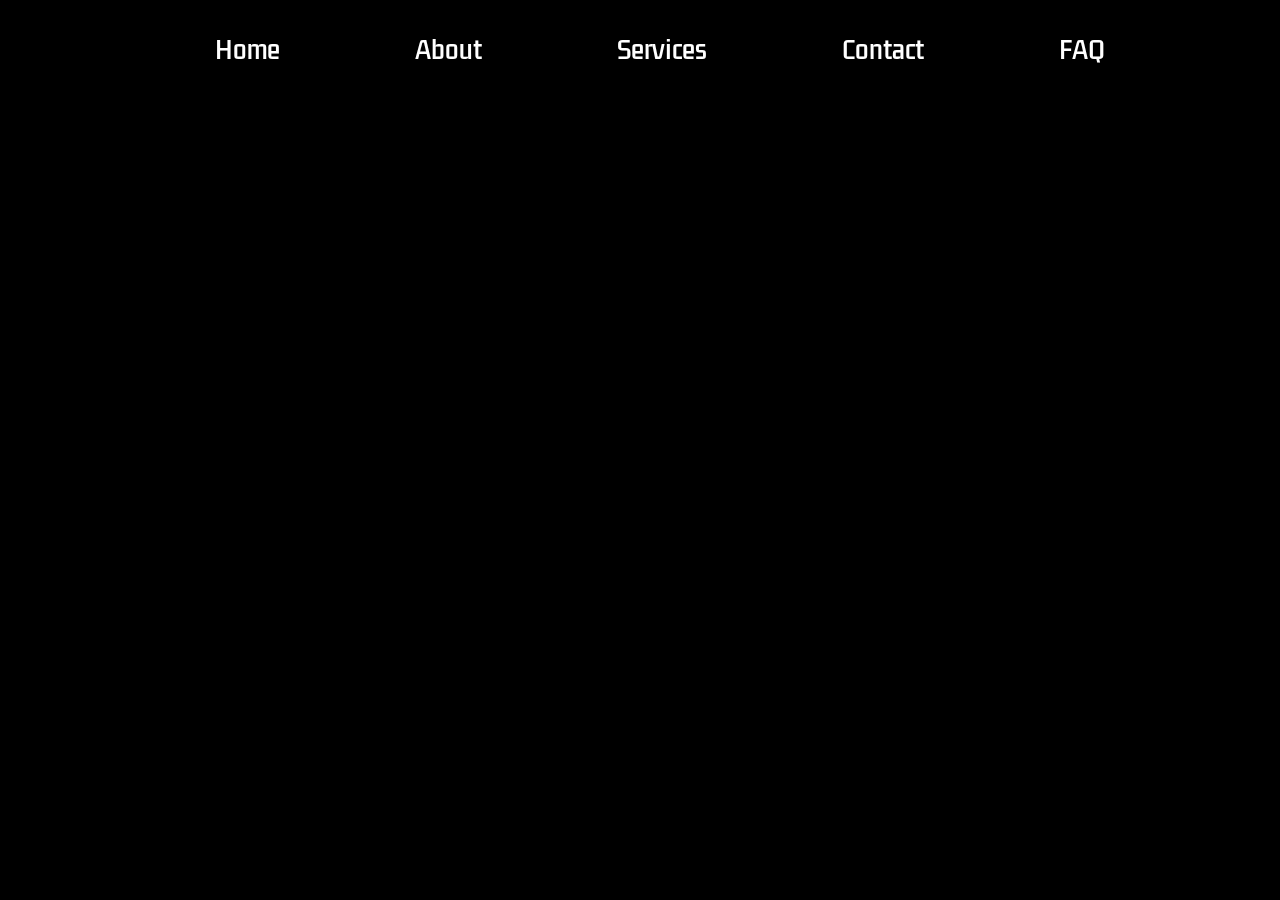
==== about.html @ 0451ad49 "I have added the base of everything." ====
<!DOCTYPE html>
<html lang="en">
<head>
    <meta charset="UTF-8">
    <meta name="viewport" content="width=device-width, initial-scale=1.0">
    <title>Bubbes Landscaping</title>
    <link rel="stylesheet" href="style.css">
    <link rel="preconnect" href="https://fonts.googleapis.com">
<link rel="preconnect" href="https://fonts.gstatic.com" crossorigin>
<link href="https://fonts.googleapis.com/css2?family=Kdam+Thmor+Pro&display=swap" rel="stylesheet">    
</head>
<body>
<div class="imageContainerOne"></div>
<div class="pageOne">
<header>
    <ul>
        <li><a href="">Home</a></li>
        <li><a href="">About</a></li>
        <li><a href="">Services</a></li>
        <li><a href="">Contact</a></li>
        <li><a href="">FAQ</a></li>
    </ul>
</header>
    


</div>
<div class="imageContainerTwo">

</div>


    <script src="script.js"></script>
</body>
</html>
---- style.css ----
*{
    margin: 0;
    font-size: 18px;
    box-sizing: border-box;
    font-family: "Kdam Thmor Pro", sans-serif;
    font-weight: 400;
    font-style: normal;
}
body{
    background-color: black;
}
header{
    max-width: 1200px;
    width: 1200px;
    margin: 0 auto;
    position: fixed;
    top: 0;
    left: 50%;
    transform: translate(-50%, 0%);
    background-color: transparent;
    height: 100px;
}
header > ul {
    display: flex;
    justify-content: space-evenly;
    align-items: center;
    height: 100%;
}
header ul li{
    list-style-type: none;
}
header ul li a{
    font-size: 1.35rem;
    color: white;
    text-decoration: none;
}
li:hover{
    scale: 1.03;
}
li a:hover{
    color: rgb(231, 231, 231);
    transform: scale(1.2);
}
.imageIndexContainerOne{
    height: 100vh;
    background-image: url(images/One.jpg);
    background-position: center;
    background-size: cover;
    background-attachment: fixed;
    filter: opacity(80%);
}
.imageContainerTwo{
    height: 100vh;
    width: 100%;
}

/* THIS NEXT PART IS FOR TH */
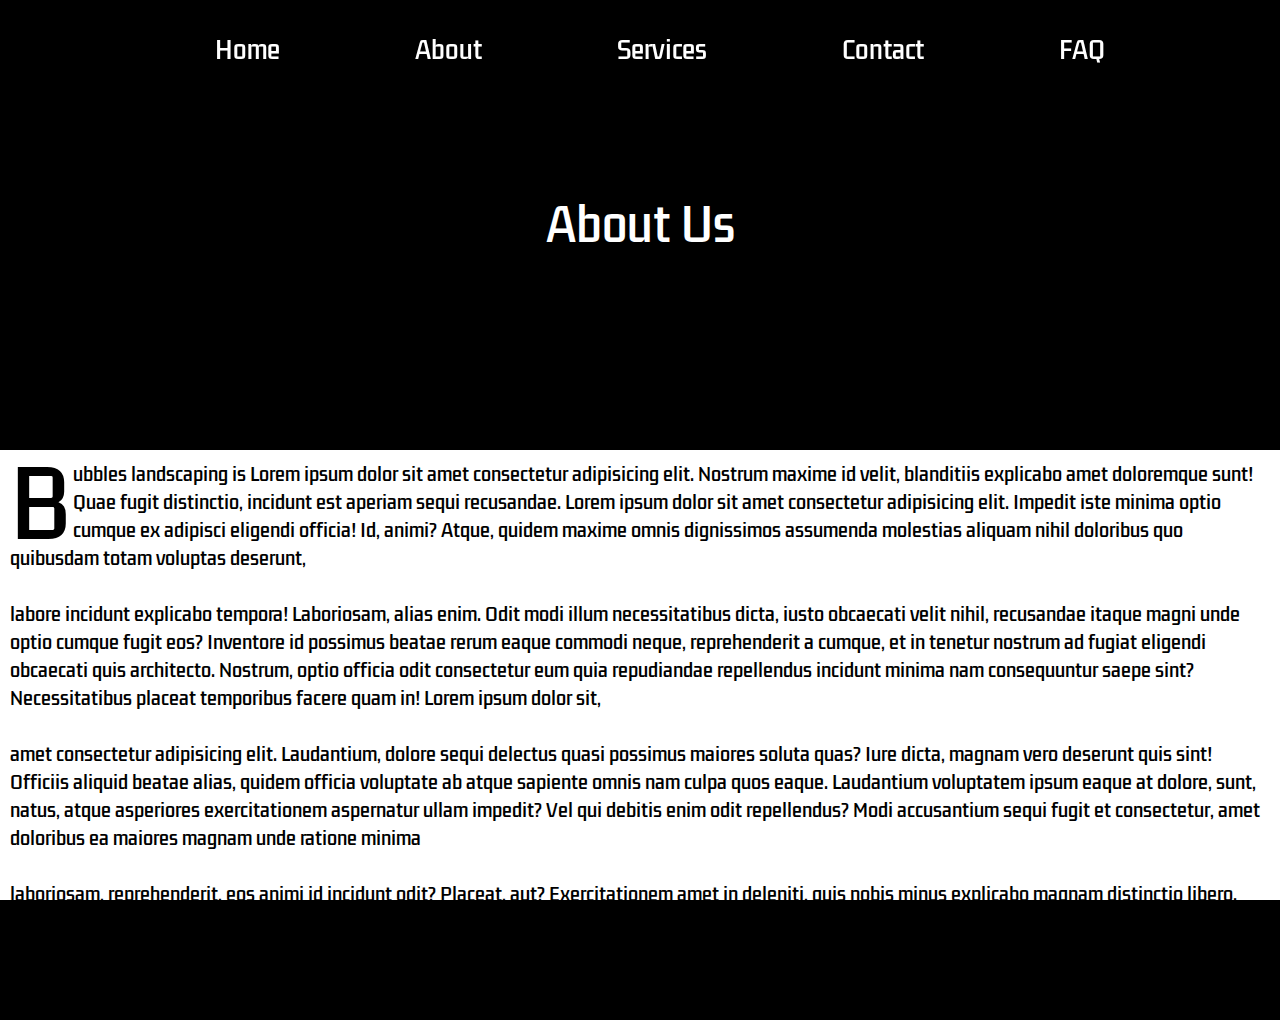
==== commit 403b34ef: "Update about.html" ====
--- a/about.html
+++ b/about.html
@@ -6,30 +6,57 @@
     <title>Bubbes Landscaping</title>
     <link rel="stylesheet" href="style.css">
     <link rel="preconnect" href="https://fonts.googleapis.com">
-<link rel="preconnect" href="https://fonts.gstatic.com" crossorigin>
-<link href="https://fonts.googleapis.com/css2?family=Kdam+Thmor+Pro&display=swap" rel="stylesheet">    
+    <link rel="preconnect" href="https://fonts.gstatic.com" crossorigin>
+    <link href="https://fonts.googleapis.com/css2?family=Kdam+Thmor+Pro&display=swap" rel="stylesheet">
 </head>
+
 <body>
-<div class="imageContainerOne"></div>
-<div class="pageOne">
-<header>
-    <ul>
-        <li><a href="">Home</a></li>
-        <li><a href="">About</a></li>
-        <li><a href="">Services</a></li>
-        <li><a href="">Contact</a></li>
-        <li><a href="">FAQ</a></li>
-    </ul>
-</header>
-    
+    <div class="aboutImageContainerOne"></div>
+    <div class="aboutUsTopText">About Us</div>
+    <div class="pageOne">
+        <header>
+            <ul>
+                <li><a href="index.html">Home</a></li>
+                <li><a href="about.html">About</a></li>
+                <li><a href="services.html">Services</a></li>
+                <li><a href="contact.html">Contact</a></li>
+                <li><a href="FAQ.html">FAQ</a></li>
+            </ul>
+        </header>
+    </div>
 
+    <div class="aboutUsParagraph"><span class="largeLetter">B</span>ubbles landscaping is Lorem ipsum dolor sit amet
+        consectetur adipisicing elit. Nostrum maxime id velit, blanditiis explicabo amet doloremque sunt! Quae fugit
+        distinctio, incidunt est aperiam sequi recusandae. Lorem ipsum dolor sit amet consectetur adipisicing elit.
+        Impedit iste minima optio cumque ex adipisci eligendi officia! Id, animi? Atque, quidem maxime omnis dignissimos
+        assumenda molestias aliquam nihil doloribus quo quibusdam totam voluptas deserunt,
+        <br>
+        <br>
+        labore incidunt explicabo
+        tempora! Laboriosam, alias enim. Odit modi illum necessitatibus dicta, iusto obcaecati velit nihil, recusandae
+        itaque magni unde optio cumque fugit eos? Inventore id possimus beatae rerum eaque commodi neque, reprehenderit
+        a cumque, et in tenetur nostrum ad fugiat eligendi obcaecati quis architecto. Nostrum, optio officia odit
+        consectetur eum quia repudiandae repellendus incidunt minima nam consequuntur saepe sint? Necessitatibus placeat
+        temporibus facere quam in! Lorem ipsum dolor sit,
+        <br>
+        <br>
+        amet consectetur adipisicing elit. Laudantium, dolore sequi
+        delectus quasi possimus maiores soluta quas? Iure dicta, magnam vero deserunt quis sint! Officiis aliquid beatae
+        alias, quidem officia voluptate ab atque sapiente omnis nam culpa quos eaque. Laudantium voluptatem ipsum eaque
+        at dolore, sunt, natus, atque asperiores exercitationem aspernatur ullam impedit? Vel qui debitis enim odit
+        repellendus? Modi accusantium sequi fugit et consectetur, amet doloribus ea maiores magnam unde ratione minima
+        <br>
+        <br>
+        laboriosam, reprehenderit, eos animi id incidunt odit? Placeat, aut? Exercitationem amet in deleniti, quis nobis
+        minus explicabo magnam distinctio libero. Repellendus consectetur eveniet, iusto similique praesentium sit?
+        Lorem ipsum dolor sit amet consectetur adipisicing elit. Aspernatur unde consequuntur nisi totam omnis
+        voluptatum deleniti magnam reiciendis cumque iste? Lorem ipsum dolor, sit amet consectetur adipisicing elit.
+        Consequatur, odio. Lorem ipsum, dolor sit amet consectetur adipisicing elit. Fugiat, autem corrupti. At nam
+        blanditiis, sapiente minima explicabo eligendi eveniet omnis quod a, possimus ex ea facilis quae libero
+        recusandae aspernatur.
+    </div>
 
-</div>
-<div class="imageContainerTwo">
-
-</div>
 
 
     <script src="script.js"></script>
 </body>
-</html>--- a/style.css
+++ b/style.css
@@ -8,6 +8,7 @@
 }
 body{
     background-color: black;
+    position: relative;
 }
 header{
     max-width: 1200px;
@@ -31,7 +32,7 @@
 }
 header ul li a{
     font-size: 1.35rem;
-    color: white;
+    color: rgb(255, 255, 255);
     text-decoration: none;
 }
 li:hover{
@@ -53,5 +54,131 @@
     height: 100vh;
     width: 100%;
 }
+.pageOne{
+    height: 100vh;
+    top: 0;
+    width: 100%;
+    position: absolute;
+}
+/* THIS NEXT PART IS FOR THE MISSION STATEMENT */
 
-/* THIS NEXT PART IS FOR TH */+.ourMissionBox{
+    height: 500px;
+    width: 400px;
+    backdrop-filter: blur(5px);
+    background-color: transparent;
+    position: absolute;
+    top: 23%;
+    left: 20%;
+    border-top-left-radius: 5px;
+    border-top-right-radius: 20%;
+    border-bottom-left-radius: 0;
+    border-bottom-right-radius: 10px;
+    text-align: center;
+    color: white;
+    
+}
+.ourMissionBox h1{
+    margin-top: 10px;
+    color: white;
+    font-size: 2rem;
+    padding-bottom: 20px;
+}
+.serviceButtonContainer{
+    transform: translate(-50%, -50%);
+    height: 50px;
+    width: 60%;
+    position: absolute;
+    top: 85%;
+    left: 50%;
+
+}
+.servicesButton{
+    width: 60%;
+    height: 50px;
+    position: absolute;
+    top: 90%;
+    background-color: rgb(187, 255, 132);
+    border: 2px dashed black;
+    border-radius: 10px;
+    cursor: pointer;
+    transform: translate(-50%, -50%);
+    transition: .25s;
+}
+.disappear{
+    transition: .25s;
+    transition-delay: 2s;
+}
+.appear{
+    transition: .25s;
+    transition-delay: 2s;
+}
+.servicesButton .appear{
+    display: none;
+    transition: .25s;
+}
+.serviceButtonContainer:hover .servicesButton{
+    background-color: rgb(236, 236, 236);
+    scale: 1.008;
+}
+.serviceButtonContainer:hover .disappear{
+    display: none;
+}
+.serviceButtonContainer:hover .appear{
+    display:block;
+}
+/* END OF HOME PAGE CODE */
+
+/* ABOUT PAGE CODE */
+.aboutImageContainerOne{
+    height: 50vh;
+    width: 100%;
+    background-image: url(images/yard.jpg);
+    background-repeat: no-repeat;
+    background-size: cover;
+    background-position-y: 30%;
+    filter: opacity(60%);
+}
+.aboutUsTopText{
+    color: white;
+    font-size: 2.5rem;
+    position: absolute;
+    top: 25%;
+    left: 50%;
+    transform: translate(-50%, -50%);
+}
+.aboutUsParagraph{
+    max-width: 1500px;
+    margin: 0 auto;
+    background-color: white;
+    height: 50vh;
+    padding-top: 10px;
+    padding-right: 10px;
+    padding-left: 10px;
+}
+.aboutUsParagraph:first-letter{
+    float: left;
+    font-size: 5em;
+    line-height: 0.5em;
+    padding-bottom: 0.05em;
+    padding-top: 0.26em;
+}
+/* END OF ABOUT PAGE */
+
+/* START OF SERVICES PAGE */ 
+
+.servicesImageContainerOne{
+    height: 100vh;
+    background-image: url(images/landscaper.jpg);
+    background-size: cover;
+    background-position-y: 65%;
+    filter: opacity(50%);
+}
+.topServiceText{
+    position: absolute;
+    color: white;
+    font-size: 2rem;
+    top: 25%;
+    left: 50%;
+    transform: translate(-50%, -50%);
+}
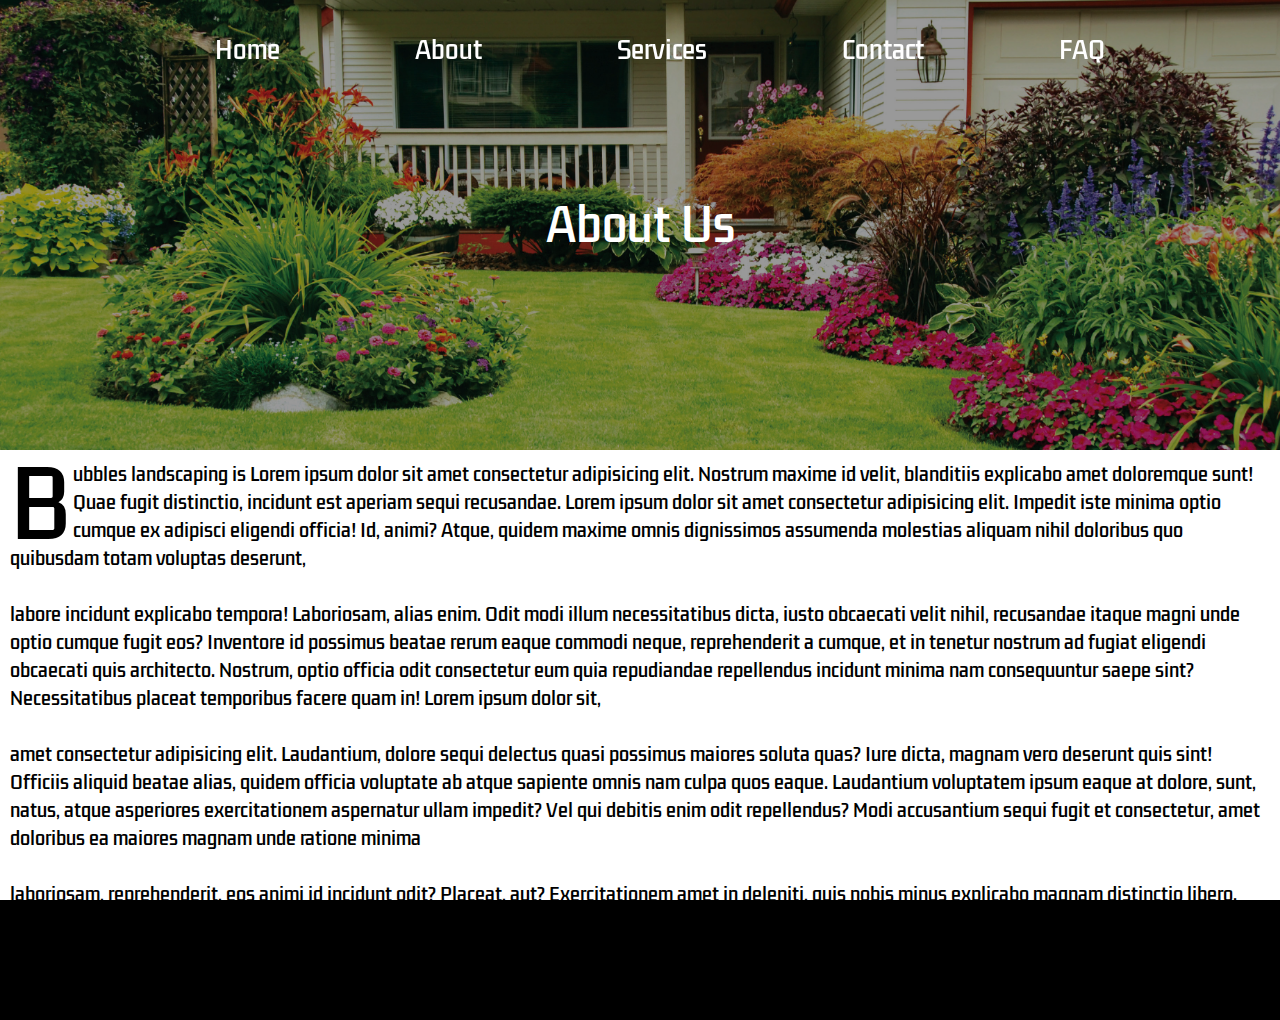
==== commit d5e3c695: "Update about.html" ====
--- a/about.html
+++ b/about.html
@@ -1,5 +1,6 @@
 <!DOCTYPE html>
 <html lang="en">
+
 <head>
     <meta charset="UTF-8">
     <meta name="viewport" content="width=device-width, initial-scale=1.0">
@@ -28,26 +29,34 @@
     <div class="aboutUsParagraph"><span class="largeLetter">B</span>ubbles landscaping is Lorem ipsum dolor sit amet
         consectetur adipisicing elit. Nostrum maxime id velit, blanditiis explicabo amet doloremque sunt! Quae fugit
         distinctio, incidunt est aperiam sequi recusandae. Lorem ipsum dolor sit amet consectetur adipisicing elit.
-        Impedit iste minima optio cumque ex adipisci eligendi officia! Id, animi? Atque, quidem maxime omnis dignissimos
+        Impedit iste minima optio cumque ex adipisci eligendi officia! Id, animi? Atque, quidem maxime omnis
+        dignissimos
         assumenda molestias aliquam nihil doloribus quo quibusdam totam voluptas deserunt,
         <br>
         <br>
         labore incidunt explicabo
-        tempora! Laboriosam, alias enim. Odit modi illum necessitatibus dicta, iusto obcaecati velit nihil, recusandae
-        itaque magni unde optio cumque fugit eos? Inventore id possimus beatae rerum eaque commodi neque, reprehenderit
+        tempora! Laboriosam, alias enim. Odit modi illum necessitatibus dicta, iusto obcaecati velit nihil,
+        recusandae
+        itaque magni unde optio cumque fugit eos? Inventore id possimus beatae rerum eaque commodi neque,
+        reprehenderit
         a cumque, et in tenetur nostrum ad fugiat eligendi obcaecati quis architecto. Nostrum, optio officia odit
-        consectetur eum quia repudiandae repellendus incidunt minima nam consequuntur saepe sint? Necessitatibus placeat
+        consectetur eum quia repudiandae repellendus incidunt minima nam consequuntur saepe sint? Necessitatibus
+        placeat
         temporibus facere quam in! Lorem ipsum dolor sit,
         <br>
         <br>
         amet consectetur adipisicing elit. Laudantium, dolore sequi
-        delectus quasi possimus maiores soluta quas? Iure dicta, magnam vero deserunt quis sint! Officiis aliquid beatae
-        alias, quidem officia voluptate ab atque sapiente omnis nam culpa quos eaque. Laudantium voluptatem ipsum eaque
+        delectus quasi possimus maiores soluta quas? Iure dicta, magnam vero deserunt quis sint! Officiis aliquid
+        beatae
+        alias, quidem officia voluptate ab atque sapiente omnis nam culpa quos eaque. Laudantium voluptatem ipsum
+        eaque
         at dolore, sunt, natus, atque asperiores exercitationem aspernatur ullam impedit? Vel qui debitis enim odit
-        repellendus? Modi accusantium sequi fugit et consectetur, amet doloribus ea maiores magnam unde ratione minima
+        repellendus? Modi accusantium sequi fugit et consectetur, amet doloribus ea maiores magnam unde ratione
+        minima
         <br>
         <br>
-        laboriosam, reprehenderit, eos animi id incidunt odit? Placeat, aut? Exercitationem amet in deleniti, quis nobis
+        laboriosam, reprehenderit, eos animi id incidunt odit? Placeat, aut? Exercitationem amet in deleniti, quis
+        nobis
         minus explicabo magnam distinctio libero. Repellendus consectetur eveniet, iusto similique praesentium sit?
         Lorem ipsum dolor sit amet consectetur adipisicing elit. Aspernatur unde consequuntur nisi totam omnis
         voluptatum deleniti magnam reiciendis cumque iste? Lorem ipsum dolor, sit amet consectetur adipisicing elit.
@@ -60,3 +69,5 @@
 
     <script src="script.js"></script>
 </body>
+
+</html>
--- a/style.css
+++ b/style.css
@@ -61,7 +61,35 @@
     position: absolute;
 }
 /* THIS NEXT PART IS FOR THE MISSION STATEMENT */
-
+.hoursBox{
+    width: 400px;
+    height: 500px;
+    background-color: transparent;
+    backdrop-filter: blur(10px);
+    position: absolute;
+    top: 50%;
+    left: 65%;
+    transform: translate(0%, -50%);
+    text-align: center;
+    border-radius: 10px;
+    transition: .3s;
+}
+
+.hoursBox h2{
+    margin-top: 15px;
+    color: white;
+    font-size: 35px;
+}
+.hoursBox li:nth-child(1){
+    margin-top: 15px;
+}
+.hoursBox li{
+    list-style-type: none;
+    font-size: 25px;
+    margin-right: 35px;
+    margin-bottom: 20px;
+    color: white;
+}
 .ourMissionBox{
     height: 500px;
     width: 400px;
